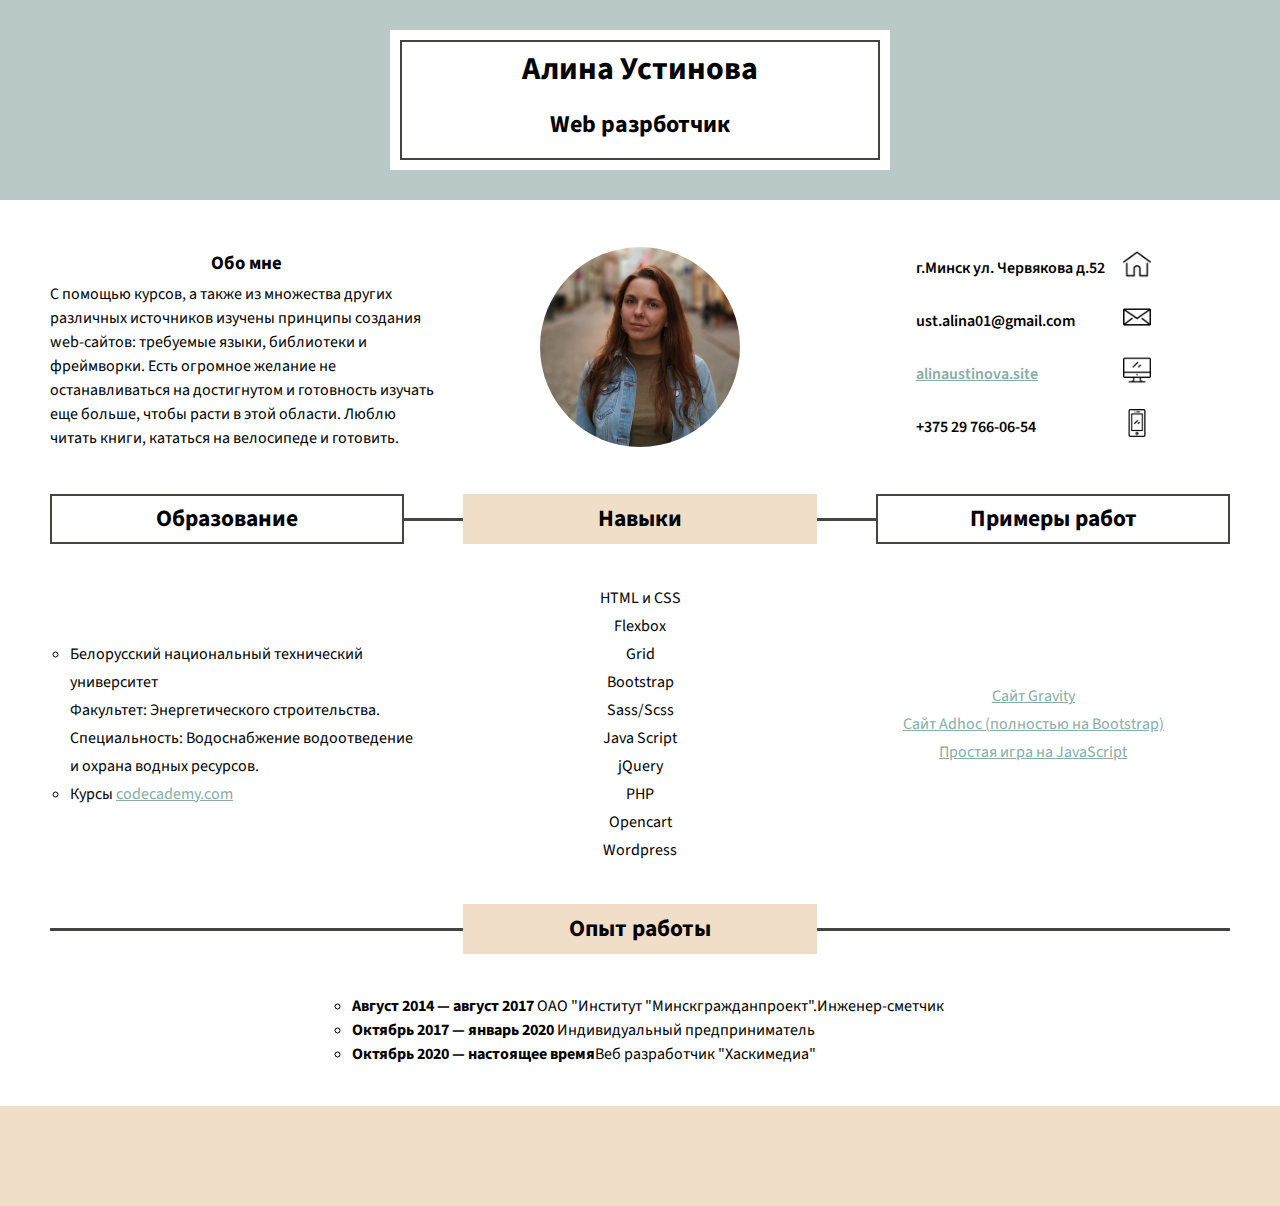
==== index.html @ 1cd18eec "Update index.html" ====
<!DOCTYPE html>
<html>
    <head>
        <title>Устинова Алина</title>
        <meta name="viewport" content="width=device-width, initial-scale=1">
        <link rel="stylesheet" href="css/style.css" type="text/css" />
        <link href="https://fonts.googleapis.com/css2?family=Source+Sans+Pro:wght@300;400;600&display=swap" rel="stylesheet">
        <link rel="shortcut icon" href="img/favicon.png" type="image/png">
    </head>
    <body>
    <div class="resume">
        <div class="header flex-container">
            <div class="header__box flex-container">
                <div class="header__title">
                    <h1>Алина Устинова</h1>
                    <h2>Web разрботчик</h2>
                </div>
            </div>
        </div>
        <div class="resume__body">
          <div class="about flex-container">
              <div class="about__box flex-container">
                <div class="about__text">
                  <h3>Обо мне</h3>
                  <p>С помощью курсов, а также из множества других различных источников изучены принципы создания web-сайтов: требуемые языки, библиотеки и фреймворки. Есть огромное желание не останавливаться на достигнутом и готовность изучать еще больше, чтобы расти в этой области. Люблю читать книги, кататься на велосипеде и готовить.</p>
                </div>
              </div>
              <div class="about__photo flex-container">
                <div class="photo__box">
                  <img src="img/изображение_viber_2020-08-05_17-24-06.jpg">
                </div>
              </div>
              <div class="about__contacts flex-container">
                <table>
                    <tr>
                        <td>г.Минск ул. Червякова д.52</td>
                        <td><img src="img/home.png"/></td>
                    </tr>
                    <tr>
                        <td>ust.alina01@gmail.com</td>
                        <td><img src="img/envelope.png"/></td>
                    </tr>
                    <tr>
                        <td><a href="">alinaustinova.site</a></td>
                        <td><img src="img/monitor.png"/></td>
                    </tr>
                    <tr>
                        <td>+375 29 766-06-54</td>
                        <td><img src="img/smartphone.png"/></td>
                    </tr>
                </table>
              </div>
           </div>
        
          <div class="border1 flex-container">
            <div class="title flex-container desktop"><h3>Образование</h3></div>
            <hr>
            <div class="title title__pink flex-container desktop"><h3>Навыки</h3></div>
            <hr>
            <div class="title flex-container desktop"><h3>Примеры работ</h3></div>
          </div>

          <div class="skills flex-container">
            
            <div class="skills__education flex-container">
                <div class="title flex-container mobile"><h3>Образование</h3></div>
                <div class="flex-container">
                  <ul>
                    <li>Белорусский национальный технический университет <br>
                        Факультет: Энергетического строительства. <br>
                        Специальность: Водоснабжение водоотведение и охрана водных ресурсов.</li>
                    <li>Курсы <a href="https://www.codecademy.com/">codecademy.com</a></li>
                  </ul>
                </div>
                
            </div>
            <div class="skills__box flex-container">
                <div class="title title__pink flex-container mobile"><h3>Навыки</h3></div>
                <div class="flex-container">
                  <ul>
                    <li>HTML и CSS</li>
                    <li>Flexbox</li>
                    <li>Grid</li>
                    <li>Bootstrap</li>
                    <li>Sass/Scss</li>
                    <li>Java Script</li>
                    <li>jQuery</li>
                    <li>PHP</li>
                    <li>Opencart</li>
                    <li>Wordpress</li>
                  </ul>
                </div>
            </div>
            <div class="skills__example flex-container">
                <div class="title flex-container mobile"><h3>Примеры работ</h3></div>
                <div class="flex-container">
                  <ul>
                    <li><a href="https://ust-alina.github.io/gravity/">Сайт Gravity</a></li>
                    <li><a href="https://ust-alina.github.io/adhoc/">Сайт Adhoc (полностью на Bootstrap)</a></li>
                    <li><a href="https://ust-alina.github.io/ChoreDoor/">Простая игра на JavaScript</a></li>
                  </ul>
                </div>
            </div>
          </div>
    
        
            <div class="border2 flex-container">
            <hr>
            <div class="title title__pink flex-container"><h3>Опыт работы</h3></div>
            <hr>
            </div>
            <div class="experience flex-container">
          <ul>
              <li><strong>Август 2014 — август 2017</strong> ОАО "Институт "Минскгражданпроект".Инженер-сметчик</li>
              <li><strong>Октябрь 2017 — январь 2020</strong> Индивидуальный предприниматель</li>
              <li><strong>Октябрь 2020 — настоящее время</strong>Веб разработчик "Хаскимедиа"</li>
          </ul>
            </div>
        </div>
    </div>
    <div class="footer flex-container"></div>
    </body>
</html>
---- css/style.css ----
* {
    margin: 0;
    padding: 0;
    box-sizing: border-box;
    font-family: 'Source Sans Pro', sans-serif;
    line-height: 24px;
}

html, body {
    height: 100%;
}

.resume {
    max-width: 100%;
    flex: 1 0 auto;
    min-height: 100%;
    display: flex;
	flex-direction: column;
}

.resume__body {
    max-width: 1200px;
    padding: 0 10px;
    margin: auto;
    flex: 1 0 auto;
}

.flex-container {
    display: flex;
    justify-content: center;
    flex-wrap: wrap;
    align-items: center;
}

.header {
    background-color: #b9c9c7;
    width: 100%;
    height: 200px;
}

.header__box {
    background-color: #ffffff;
    width: 500px;
    height: 140px;
}

.header__title {
    border: solid 2px #444440;
    width: 480px;
    height: 120px;
    text-align: center;
}

.header__title, h1, h2 {
    line-height: 55px;
}


.about {
    height: auto;
    justify-content: space-between;
    width: 100%;
    margin: 40px 0;
}

.about__text h3 {
    text-align: center;
    line-height: 38px;
    
}


.about__box, .about__photo, .about__contacts {
    width: 33.33%;
}

.photo__box {
    width: 200px;
    height: 200px;
    overflow:hidden;
    position: relative;
    border-radius: 50% ;
    padding: 30px;
}

.about__photo img {
    width: 200px;
    height: auto;
    position:absolute;
    top: 50%;
    left: 50%;
    transform: translate(-50%, -50%);
}

a {
    color:#87aca7;
}

td {
    font-weight: 600;
    padding: 8px;
}

.about__contacts img {
    width: 28px;
}

.border1 {
    width: 100%;
}

.title {
    width: 30%;
    height: 50px;
    border: solid 2px #444440;
    font-size: 20px;
}

.title__pink {
    background-color: #f1dec8;
    border: none;
}

.mobile {
    display: none;
}

.border1 hr {
    border: none; 
    background-color: #444440; 
    color:  #444440; 
    height: 3px;
    width: 5%;
}

.skills {
    width: 100%;
    height: auto;
}

.skills ul {
    list-style-type: none;
    text-align: center;
}

.skills__education ul {
    list-style-type: circle;
}

.skills li {
    line-height: 28px;

}    

.skills__education {
    margin: 40px 0;
    width: 33.33%;
}

.skills__education ul {
    text-align: left;
    padding: 20px;
}

.skills__box {
    margin: 40px 0;
    width: 33.33%;
}

.skills__example {
    margin: 40px 0;
    width: 33.33%;
}

.border2 {
    width: 100%;
}

.border2 hr {
    border: none; 
    background-color: #444440; 
    color:  #444440; 
    height: 3px;
    width: 35%;
}

.experience {
    margin: 40px 0;
    width: 100%;
}

.experience ul {
    list-style-type: circle;
    padding: 0 0 0 15px;
}

.footer {
    background-color: #f1dec8;
    height: 100px;
    width: 100%;
    flex: 0 0 auto;
}

  
/* Portrait tablets and small desktops */
@media (min-width: 768px) and (max-width: 991px) {
    .about, .skills, .experience {
        justify-content: center;
        margin: 10px 0;
    }
    .about__box {
        order: -2;
    }
    .about__photo {
        order: -3;
        width: 100%;
    }
    .about__contacts {
        order: -1;
    }
    hr {
        display: none;
    }

    .skills {
        align-items: stretch;
    }

    .skills__education {
        width: 100%;
    }

    .skills__box, .skills__example{
        width: 50%;
        align-items: flex-start;
    }

    .mobile {
        display: flex;
    }

    .title {
        width:100%;
    }

    .desktop {
        display: none;
    }

}

/* Landscape phones and portrait tablets */
@media (max-width: 767px) {
    .header__box {
        width: 400px;
    }

    .header__title {
        width: 380px;
    }

    .about, .skills, .experience {
        align-items: flex-start;
    }
    .about__box {
        order: -2;
        width: 100%;
    }
    .about__photo {
        order: -3;
        width: 100%;
    }
    .about__contacts {
        order: -1;
        width: 100%;
    }

    .mobile {
        display: flex;
    }

    .desktop {
        display: none;
    }

    .about__text {
        width: 100%;
        padding: 0 20px;
    }

    .skills__education, .skills__box, .skills__example {
        width: 100%;  
        margin: 20px 0;
    }

    .skills .title {
        margin: 0 0 20px 0;
    }

    .title {
        width:100%;
    }
     
    hr {
        display: none;
    }

    .experience {
        margin: 20px 0;
    }
}


@media (max-width: 480px) {
    .header__box {
        width: 240px;
        height: 100px;
    }

    .header__title {
        width: 220px;
        height: auto;
    }

    .header__title h1 {
        font-size: 22px;
        line-height: 38px;
    }

    .header__title h2 {
        font-size: 18px;
        line-height: 36px;
    }

    .title {
        width:80%;
    }

}
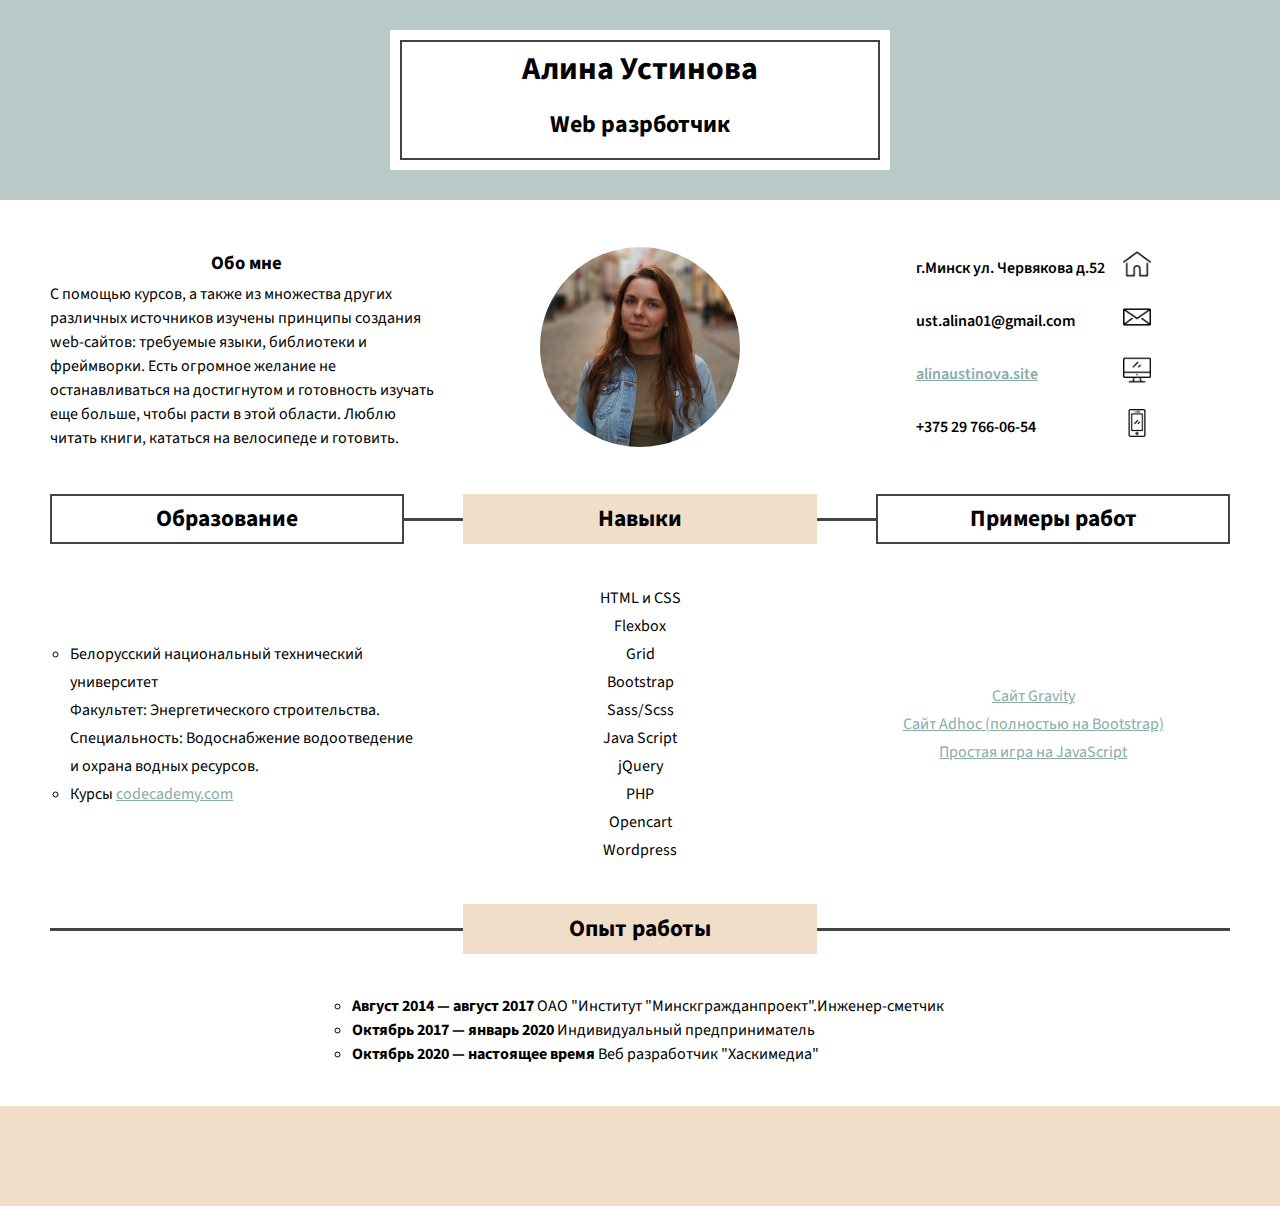
==== commit b267a813: "Update index.html" ====
--- a/index.html
+++ b/index.html
@@ -113,7 +113,7 @@
           <ul>
               <li><strong>Август 2014 — август 2017</strong> ОАО "Институт "Минскгражданпроект".Инженер-сметчик</li>
               <li><strong>Октябрь 2017 — январь 2020</strong> Индивидуальный предприниматель</li>
-              <li><strong>Октябрь 2020 — настоящее время</strong>Веб разработчик "Хаскимедиа"</li>
+              <li><strong>Октябрь 2020 — настоящее время</strong> Веб разработчик "Хаскимедиа"</li>
           </ul>
             </div>
         </div>
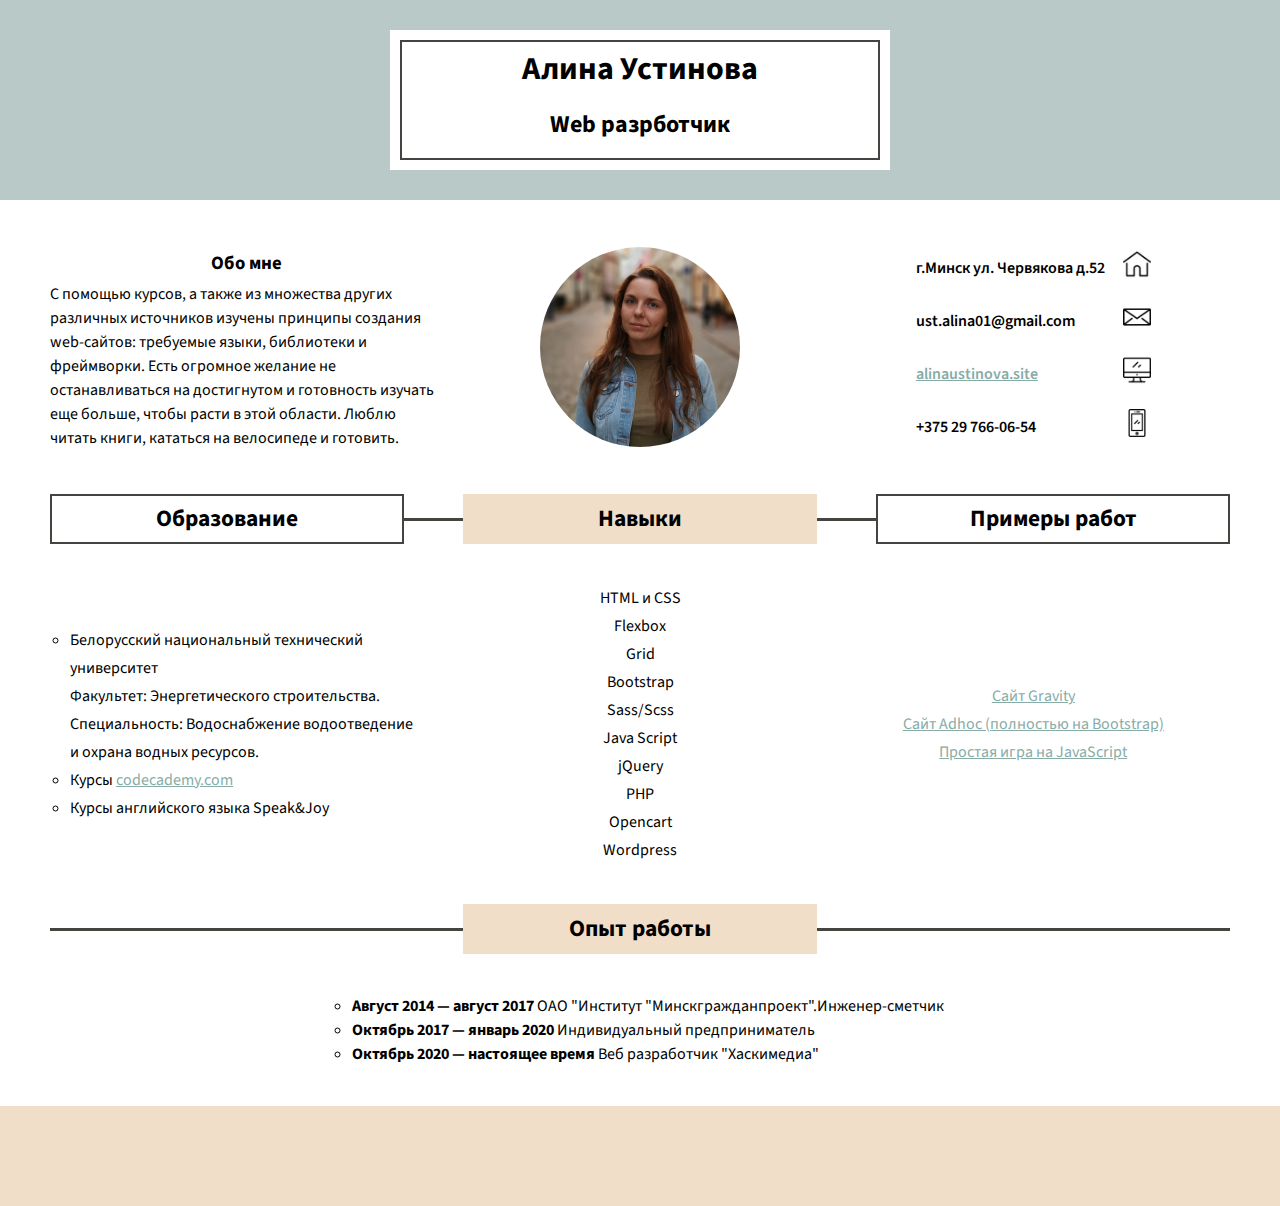
==== commit 4fab28d1: "Update index.html" ====
--- a/index.html
+++ b/index.html
@@ -70,6 +70,7 @@
                         Факультет: Энергетического строительства. <br>
                         Специальность: Водоснабжение водоотведение и охрана водных ресурсов.</li>
                     <li>Курсы <a href="https://www.codecademy.com/">codecademy.com</a></li>
+                    <li>Курсы английского языка Speak&Joy</li>
                   </ul>
                 </div>
                 
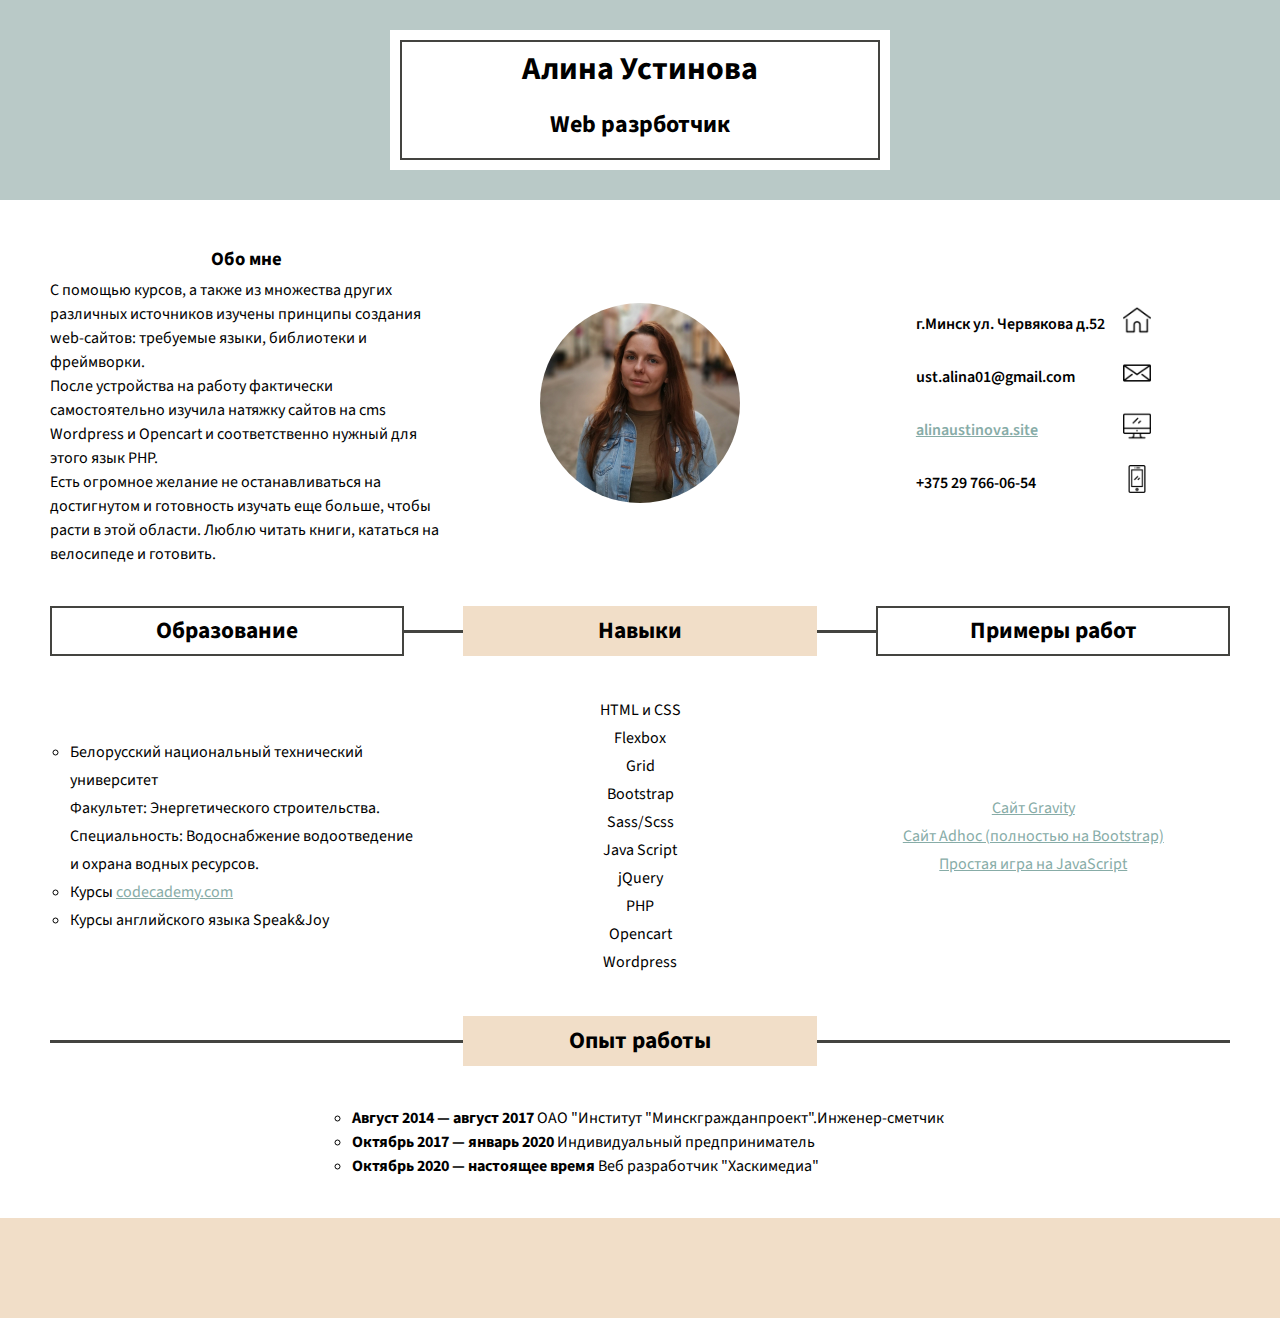
==== commit 180cd026: "Update index.html" ====
--- a/index.html
+++ b/index.html
@@ -22,8 +22,10 @@
               <div class="about__box flex-container">
                 <div class="about__text">
                   <h3>Обо мне</h3>
-                  <p>С помощью курсов, а также из множества других различных источников изучены принципы создания web-сайтов: требуемые языки, библиотеки и фреймворки. Есть огромное желание не останавливаться на достигнутом и готовность изучать еще больше, чтобы расти в этой области. Люблю читать книги, кататься на велосипеде и готовить.</p>
-                </div>
+                  <p>С помощью курсов, а также из множества других различных источников изучены принципы создания web-сайтов: требуемые языки, библиотеки и фреймворки.</p>
+                  <p>После устройства на работу фактически самостоятельно изучила натяжку сайтов на cms Wordpress и Opencart и соответственно нужный для этого язык PHP.</p>
+                  <p>Есть огромное желание не останавливаться на достигнутом и готовность изучать еще больше, чтобы расти в этой области. Люблю читать книги, кататься на велосипеде и готовить.</p>
+                  </div>
               </div>
               <div class="about__photo flex-container">
                 <div class="photo__box">
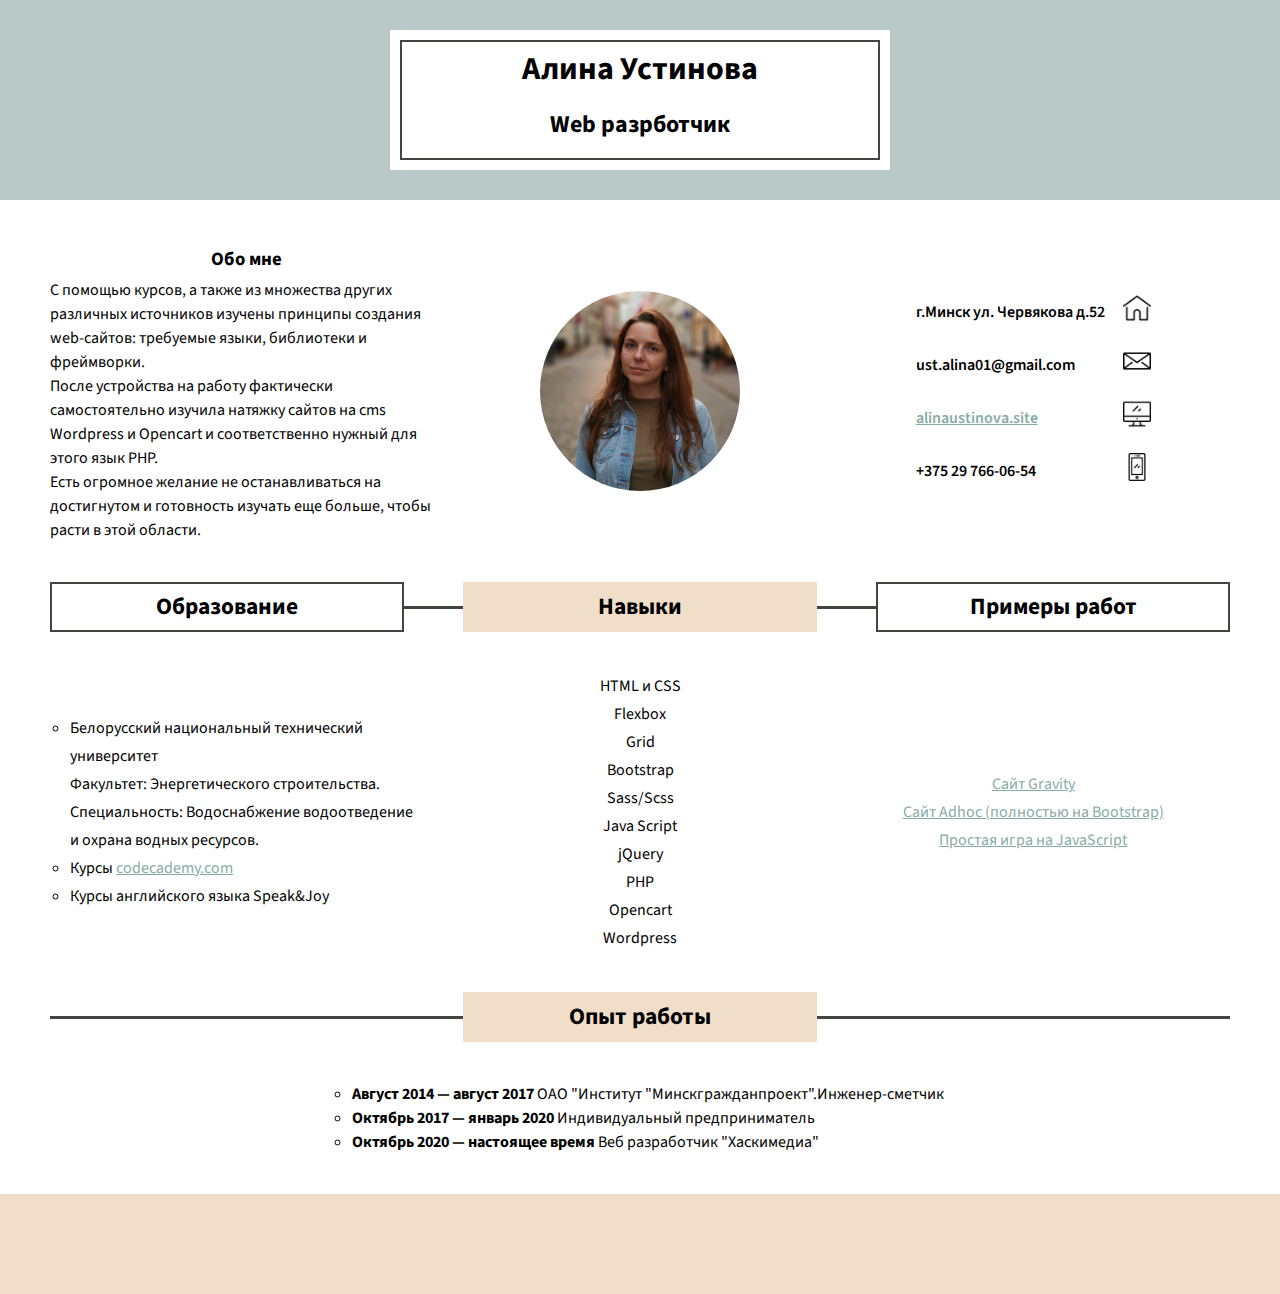
==== commit cb1270b1: "Update index.html" ====
--- a/index.html
+++ b/index.html
@@ -24,7 +24,7 @@
                   <h3>Обо мне</h3>
                   <p>С помощью курсов, а также из множества других различных источников изучены принципы создания web-сайтов: требуемые языки, библиотеки и фреймворки.</p>
                   <p>После устройства на работу фактически самостоятельно изучила натяжку сайтов на cms Wordpress и Opencart и соответственно нужный для этого язык PHP.</p>
-                  <p>Есть огромное желание не останавливаться на достигнутом и готовность изучать еще больше, чтобы расти в этой области. Люблю читать книги, кататься на велосипеде и готовить.</p>
+                  <p>Есть огромное желание не останавливаться на достигнутом и готовность изучать еще больше, чтобы расти в этой области.</p>
                   </div>
               </div>
               <div class="about__photo flex-container">
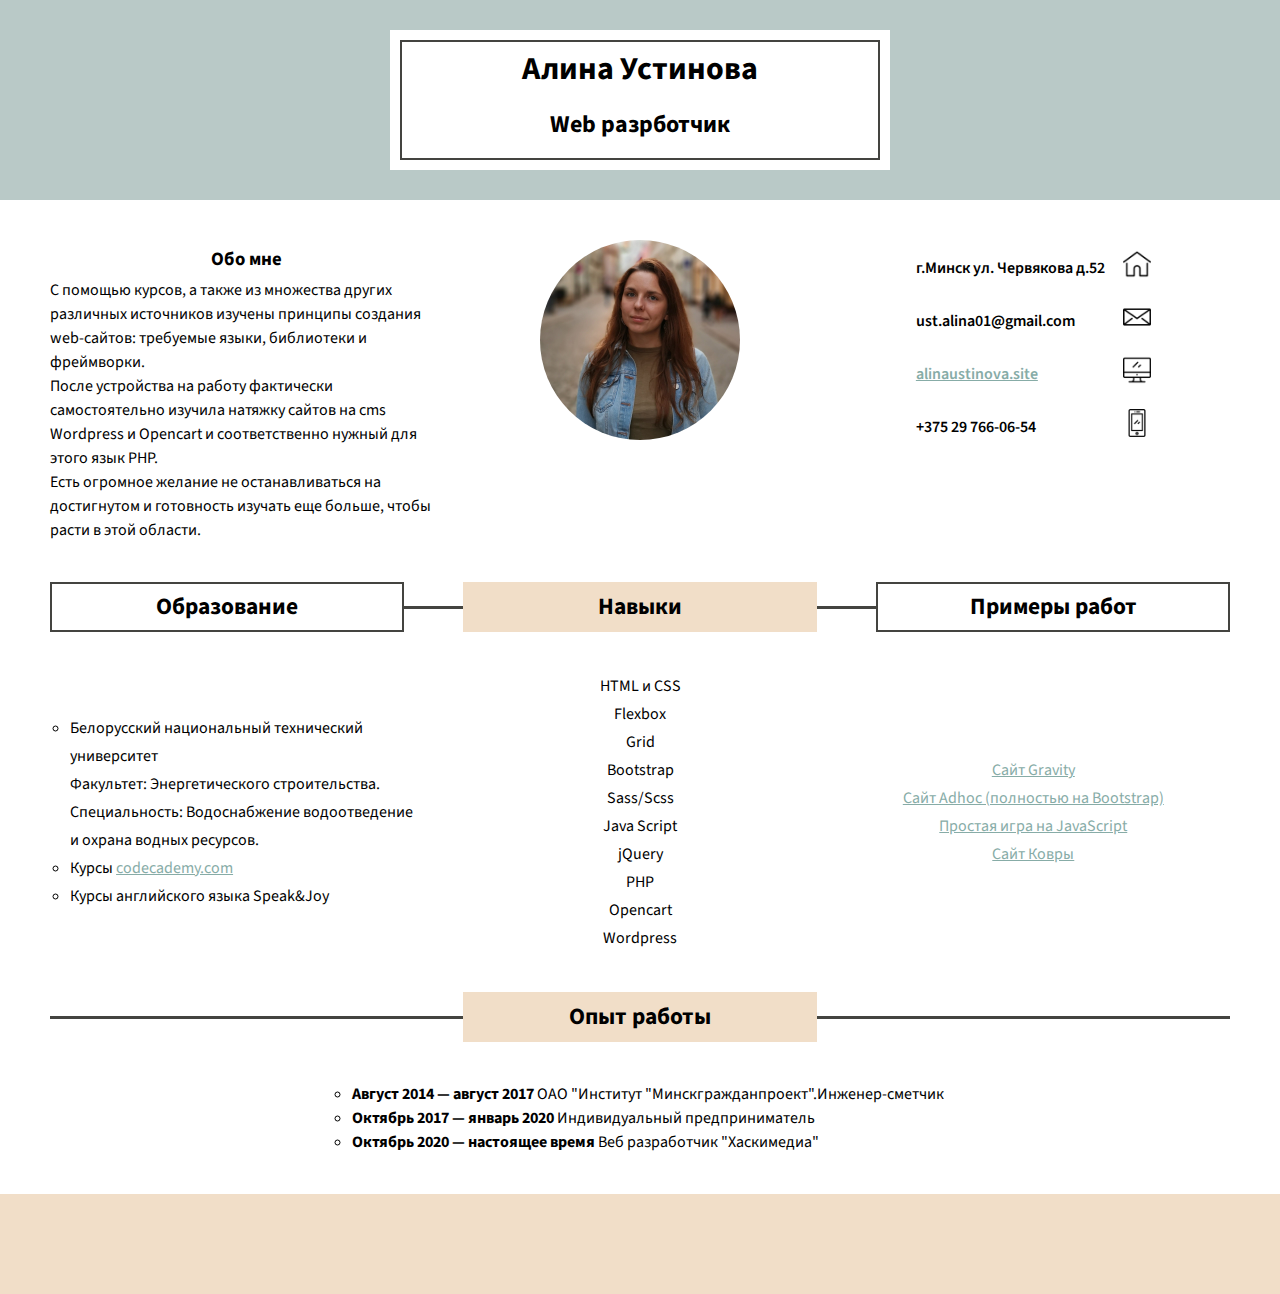
==== commit d4f5bcea: "Update index.html" ====
--- a/index.html
+++ b/index.html
@@ -101,6 +101,7 @@
                     <li><a href="https://ust-alina.github.io/gravity/">Сайт Gravity</a></li>
                     <li><a href="https://ust-alina.github.io/adhoc/">Сайт Adhoc (полностью на Bootstrap)</a></li>
                     <li><a href="https://ust-alina.github.io/ChoreDoor/">Простая игра на JavaScript</a></li>
+                    <li><a href="https://verdekovry.by/">Сайт Ковры</a></li>
                   </ul>
                 </div>
             </div>
--- a/css/style.css
+++ b/css/style.css
@@ -59,6 +59,7 @@
 .about {
     height: auto;
     justify-content: space-between;
+    align-items: flex-start;
     width: 100%;
     margin: 40px 0;
 }
@@ -336,4 +337,4 @@
         width:80%;
     }
 
-}+}
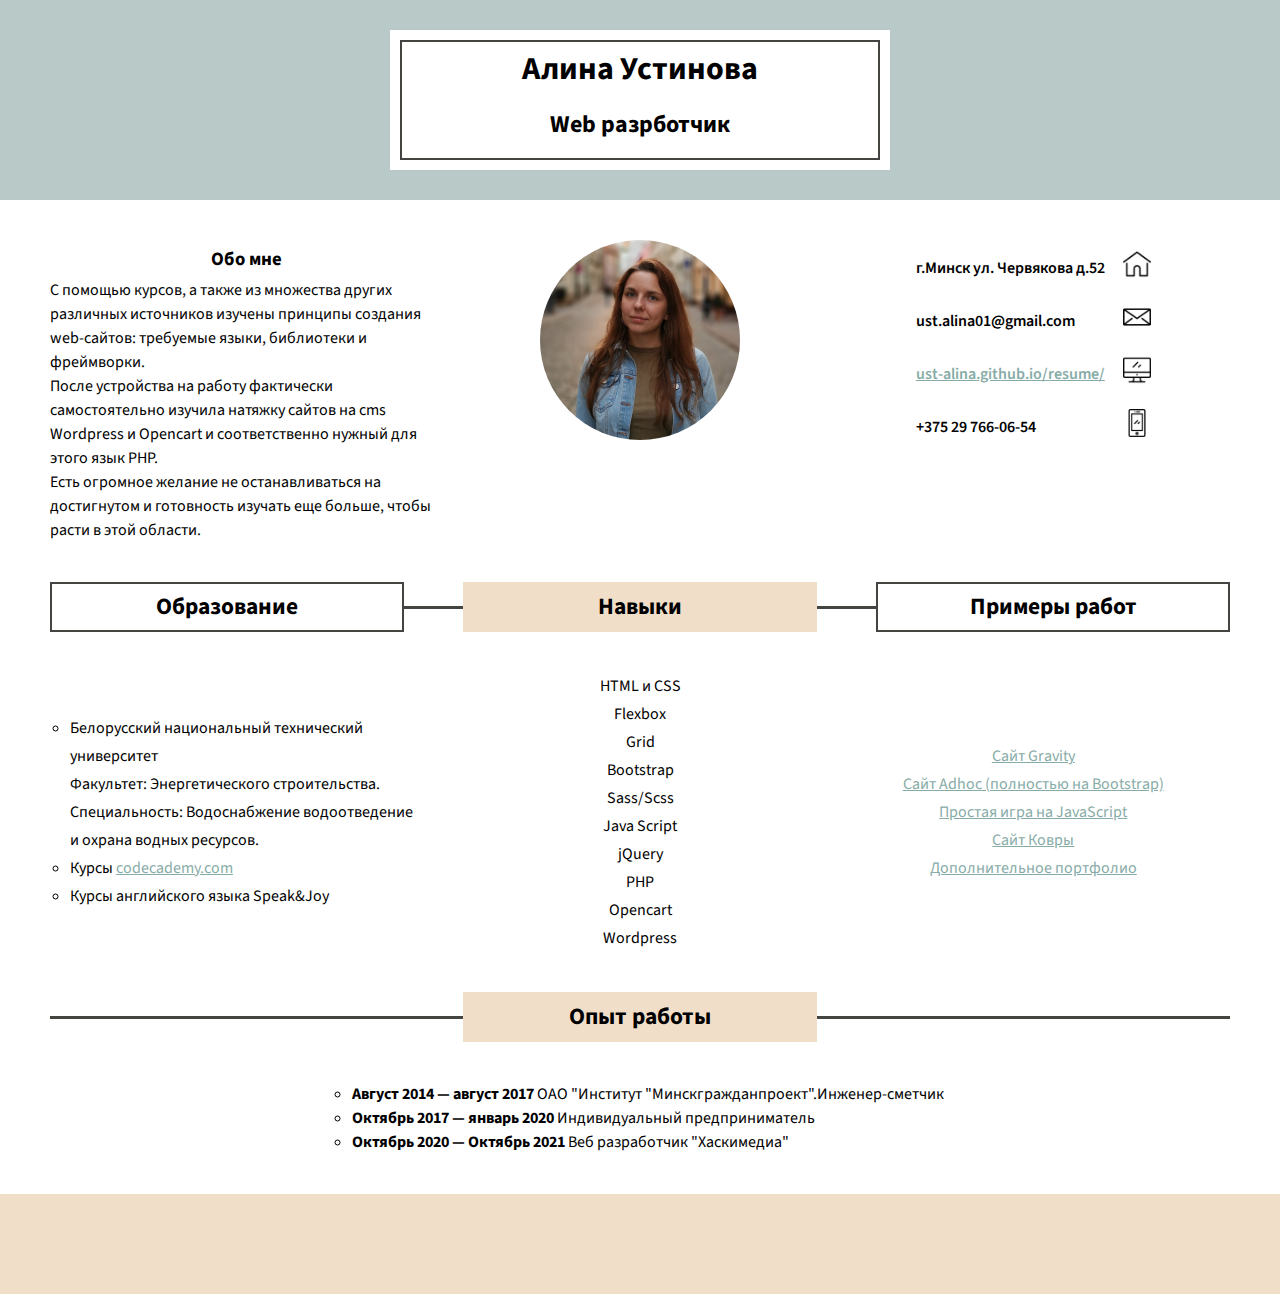
==== commit 578d39a0: "Add files via upload" ====
--- a/index.html
+++ b/index.html
@@ -43,7 +43,7 @@
                         <td><img src="img/envelope.png"/></td>
                     </tr>
                     <tr>
-                        <td><a href="">alinaustinova.site</a></td>
+                        <td><a href="https://ust-alina.github.io/resume/">ust-alina.github.io/resume/</a></td>
                         <td><img src="img/monitor.png"/></td>
                     </tr>
                     <tr>
@@ -53,7 +53,7 @@
                 </table>
               </div>
            </div>
-        
+
           <div class="border1 flex-container">
             <div class="title flex-container desktop"><h3>Образование</h3></div>
             <hr>
@@ -63,7 +63,7 @@
           </div>
 
           <div class="skills flex-container">
-            
+
             <div class="skills__education flex-container">
                 <div class="title flex-container mobile"><h3>Образование</h3></div>
                 <div class="flex-container">
@@ -75,7 +75,7 @@
                     <li>Курсы английского языка Speak&Joy</li>
                   </ul>
                 </div>
-                
+
             </div>
             <div class="skills__box flex-container">
                 <div class="title title__pink flex-container mobile"><h3>Навыки</h3></div>
@@ -98,16 +98,17 @@
                 <div class="title flex-container mobile"><h3>Примеры работ</h3></div>
                 <div class="flex-container">
                   <ul>
-                    <li><a href="https://ust-alina.github.io/gravity/">Сайт Gravity</a></li>
-                    <li><a href="https://ust-alina.github.io/adhoc/">Сайт Adhoc (полностью на Bootstrap)</a></li>
-                    <li><a href="https://ust-alina.github.io/ChoreDoor/">Простая игра на JavaScript</a></li>
-                    <li><a href="https://verdekovry.by/">Сайт Ковры</a></li>
+                    <li><a href="https://ust-alina.github.io/gravity/"  target="_blank" rel="nofollow">Сайт Gravity</a></li>
+                    <li><a href="https://ust-alina.github.io/adhoc/"  target="_blank" rel="nofollow">Сайт Adhoc (полностью на Bootstrap)</a></li>
+                    <li><a href="https://ust-alina.github.io/ChoreDoor/"  target="_blank" rel="nofollow">Простая игра на JavaScript</a></li>
+                    <li><a href="https://verdekovry.by/"  target="_blank" rel="nofollow">Сайт Ковры</a></li>
+                    <li><a href="https://ust-alina.github.io/resume/portfolio/"  target="_blank" rel="nofollow">Дополнительное портфолио</a></li>
                   </ul>
                 </div>
             </div>
           </div>
-    
-        
+
+
             <div class="border2 flex-container">
             <hr>
             <div class="title title__pink flex-container"><h3>Опыт работы</h3></div>
@@ -117,7 +118,7 @@
           <ul>
               <li><strong>Август 2014 — август 2017</strong> ОАО "Институт "Минскгражданпроект".Инженер-сметчик</li>
               <li><strong>Октябрь 2017 — январь 2020</strong> Индивидуальный предприниматель</li>
-              <li><strong>Октябрь 2020 — настоящее время</strong> Веб разработчик "Хаскимедиа"</li>
+              <li><strong>Октябрь 2020 — Октябрь 2021</strong> Веб разработчик "Хаскимедиа"</li>
           </ul>
             </div>
         </div>
